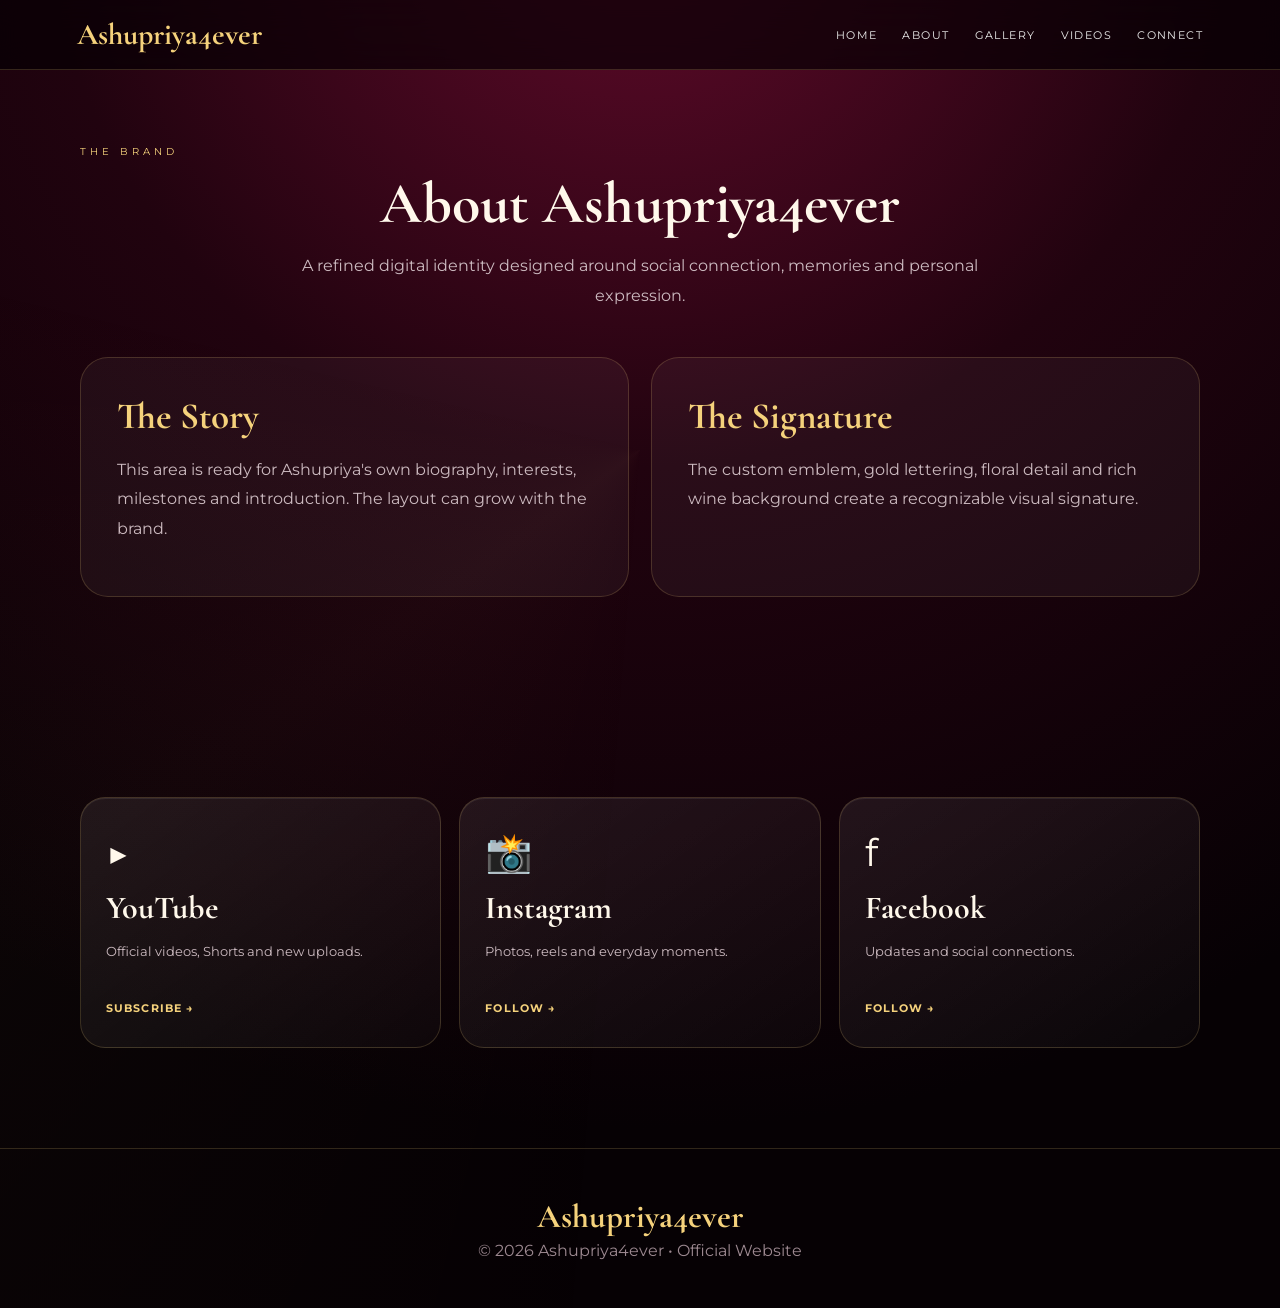
==== about.html @ ed68268a "Add files via upload" ====
<!doctype html><html><head><title>About | Ashupriya4ever</title><meta charset="UTF-8"><meta name="viewport" content="width=device-width,initial-scale=1.0"><meta name="theme-color" content="#21000f"><link rel="stylesheet" href="style.css"></head><body><nav><a class="brand" href="index.html">Ashupriya4ever</a><div class="navlinks"><a href="index.html">Home</a><a href="about.html">About</a><a href="gallery.html">Gallery</a><a href="videos.html">Videos</a><a href="contact.html">Connect</a></div></nav><section style="padding-top:145px"><div class="wrap"><div class="kicker">The Brand</div><h2>About Ashupriya4ever</h2><p class="lead">A refined digital identity designed around social connection, memories and personal expression.</p><div class="split"><div class="panel"><h3>The Story</h3><p>This area is ready for Ashupriya's own biography, interests, milestones and introduction. The layout can grow with the brand.</p></div><div class="panel"><h3>The Signature</h3><p>The custom emblem, gold lettering, floral detail and rich wine background create a recognizable visual signature.</p></div></div></div></section><section><div class="wrap"><div class="cards">
<div class="card"><div class="icon">▶️</div><h3>YouTube</h3><p>Official videos, Shorts and new uploads.</p><a class="goldlink" href="https://www.youtube.com/@ashupriya4ever739" target="_blank">Subscribe →</a></div>
<div class="card"><div class="icon">📸</div><h3>Instagram</h3><p>Photos, reels and everyday moments.</p><a class="goldlink" href="https://www.instagram.com/ashupriya4ever/" target="_blank">Follow →</a></div>
<div class="card"><div class="icon">f</div><h3>Facebook</h3><p>Updates and social connections.</p><a class="goldlink" href="https://www.facebook.com/share/18zzx9UyUu/" target="_blank">Follow →</a></div>
</div></div></section><footer><div class="footerbrand">Ashupriya4ever</div><div>© 2026 Ashupriya4ever • Official Website</div></footer></body></html>
---- style.css ----
@import url('https://fonts.googleapis.com/css2?family=Cormorant+Garamond:wght@500;600;700&family=Montserrat:wght@400;500;600;700&display=swap');
:root{--bg:#070105;--wine:#2a0011;--wine2:#650b2c;--gold:#f5d27c;--gold2:#a96e17;--cream:#fff8eb;--muted:#cdbbc1;--line:rgba(245,210,124,.18)}
*{box-sizing:border-box}html{scroll-behavior:smooth}body{margin:0;background:radial-gradient(circle at 50% -10%,#650b2c 0,#21030f 38%,#060104 80%);color:var(--cream);font-family:Montserrat,Arial,sans-serif;overflow-x:hidden}
body:before{content:"";position:fixed;inset:-50%;z-index:-1;background:conic-gradient(from 180deg,transparent,rgba(245,210,124,.025),transparent 30%);animation:spin 22s linear infinite}@keyframes spin{to{transform:rotate(360deg)}}
a{text-decoration:none;color:inherit}nav{position:fixed;z-index:99;top:0;left:0;right:0;height:70px;padding:0 6%;display:flex;align-items:center;justify-content:space-between;background:rgba(5,1,4,.68);backdrop-filter:blur(18px);border-bottom:1px solid var(--line)}.brand{font:700 30px "Cormorant Garamond",serif;color:var(--gold)}.navlinks{display:flex;gap:25px}.navlinks a{font-size:11px;letter-spacing:.13em;text-transform:uppercase;color:#eee}.navlinks a:hover{color:var(--gold)}
.hero{min-height:100vh;display:grid;place-items:center;text-align:center;padding:110px 20px 60px;position:relative}.hero:after{content:"";position:absolute;width:70vw;height:70vw;max-width:800px;max-height:800px;border-radius:50%;border:1px solid rgba(245,210,124,.08);box-shadow:0 0 120px rgba(101,11,44,.3);pointer-events:none}.hero-inner{max-width:1100px;position:relative;z-index:2}.logo{width:min(650px,96vw);filter:drop-shadow(0 25px 65px #000);animation:float 6s ease-in-out infinite}@keyframes float{50%{transform:translateY(-9px)}}.eyebrow,.kicker{font-size:10px;letter-spacing:.4em;text-transform:uppercase;color:var(--gold)}.tagline{font-size:11px;letter-spacing:.27em;color:var(--muted);margin-top:-4px}.actions{display:flex;justify-content:center;flex-wrap:wrap;gap:12px;margin-top:28px}.btn{padding:14px 22px;border-radius:999px;border:1px solid var(--line);font-size:11px;font-weight:700;letter-spacing:.1em;text-transform:uppercase;transition:.25s}.btn:hover{transform:translateY(-4px)}.primary{color:#18050a;background:linear-gradient(135deg,#f9df99,#a97016);box-shadow:0 15px 35px rgba(169,112,22,.2)}.ghost{background:rgba(255,255,255,.045)}
section{padding:100px 6%}.wrap{max-width:1120px;margin:auto}h1,h2,h3{font-family:"Cormorant Garamond",serif}h2{text-align:center;font-size:58px;margin:10px 0 12px}.lead{max-width:700px;margin:0 auto 45px;text-align:center;color:var(--muted);line-height:1.9}
.cards{display:grid;grid-template-columns:repeat(3,1fr);gap:18px}.card{padding:31px 25px;border:1px solid var(--line);border-radius:25px;background:linear-gradient(145deg,rgba(255,255,255,.075),rgba(255,255,255,.025));box-shadow:inset 0 1px rgba(255,255,255,.08);transition:.3s}.card:hover{transform:translateY(-7px);border-color:rgba(245,210,124,.5)}.card .icon{font-size:38px}.card h3{font-size:32px;margin:12px 0 7px}.card p{font-size:13px;color:var(--muted);line-height:1.7;min-height:44px}.goldlink{font-size:11px;color:var(--gold);font-weight:700;letter-spacing:.1em;text-transform:uppercase}
.split{display:grid;grid-template-columns:1fr 1fr;gap:22px}.panel{border:1px solid var(--line);border-radius:28px;padding:36px;background:rgba(255,255,255,.045)}.panel h3{font-size:37px;color:var(--gold);margin:0 0 10px}.panel p{color:var(--muted);line-height:1.85}
.video-grid{display:grid;grid-template-columns:repeat(2,1fr);gap:20px}.video-card{aspect-ratio:16/9;border-radius:24px;border:1px solid var(--line);display:grid;place-items:center;text-align:center;background:radial-gradient(circle at 50% 35%,#68102e,#10020a 70%);overflow:hidden;position:relative}.video-card:before{content:"";position:absolute;inset:0;background:linear-gradient(135deg,transparent 40%,rgba(245,210,124,.07),transparent 60%);animation:sweep 4s linear infinite}@keyframes sweep{from{transform:translateX(-100%)}to{transform:translateX(100%)}}.play{width:76px;height:76px;border-radius:50%;display:grid;place-items:center;background:linear-gradient(135deg,#f7dc91,#a66e17);color:#18050a;font-size:28px;position:relative;z-index:2}.video-title{position:absolute;bottom:18px;left:20px;right:20px;font:600 24px "Cormorant Garamond",serif}
.gallery{display:grid;grid-template-columns:repeat(3,1fr);gap:14px}.tile{aspect-ratio:1;border-radius:20px;border:1px solid var(--line);background:linear-gradient(135deg,#4a0920,#100209);display:grid;place-items:center;text-align:center;color:#bba5ad;position:relative;overflow:hidden}.tile:after{content:"";width:65%;height:65%;border:1px solid rgba(245,210,124,.13);border-radius:50%;position:absolute}.tile span{position:relative;z-index:2;font-size:11px;letter-spacing:.15em;text-transform:uppercase}
.stats{display:grid;grid-template-columns:repeat(3,1fr);gap:14px;margin-top:25px}.stat{padding:23px;border-radius:18px;background:rgba(255,255,255,.04);border:1px solid var(--line);text-align:center}.stat strong{display:block;font:700 36px "Cormorant Garamond",serif;color:var(--gold)}.stat span{font-size:10px;letter-spacing:.12em;text-transform:uppercase;color:var(--muted)}
.subscribe{display:flex;align-items:center;justify-content:space-between;gap:20px;padding:28px 32px;border:1px solid var(--line);border-radius:25px;background:linear-gradient(100deg,rgba(245,210,124,.08),rgba(255,255,255,.025));margin-top:30px}.subscribe strong{font:700 31px "Cormorant Garamond",serif}.subscribe small{display:block;color:var(--muted);margin-top:4px}
footer{padding:48px 6%;border-top:1px solid var(--line);text-align:center;color:#9d8991}.footerbrand{font:700 33px "Cormorant Garamond",serif;color:var(--gold);margin-bottom:5px}
@media(max-width:760px){nav{height:62px;padding:0 5%}.brand{font-size:26px}.navlinks{display:none}.hero{padding-top:90px}section{padding:72px 5%}h2{font-size:45px}.cards,.split,.video-grid,.gallery{grid-template-columns:1fr}.stats{grid-template-columns:1fr}.subscribe{display:block;text-align:center;padding:25px}.subscribe .btn{margin-top:18px}.logo{width:100%}}

/* ===== V5 cinematic enhancements ===== */
.cinematic{min-height:100vh;overflow:hidden;background:
 radial-gradient(circle at 50% 35%,rgba(150,18,62,.34),transparent 34%),
 radial-gradient(circle at 15% 85%,rgba(245,210,124,.07),transparent 25%);}
.hero-glow{position:absolute;width:520px;height:520px;border-radius:50%;border:1px solid rgba(245,210,124,.11);box-shadow:0 0 160px rgba(169,112,22,.14),inset 0 0 90px rgba(245,210,124,.04);animation:pulse 5s ease-in-out infinite}
@keyframes pulse{50%{transform:scale(1.08);opacity:.75}}
.hero-copy{max-width:720px;margin:18px auto 0;color:#d9c9cf;line-height:1.8;font-size:14px}
.scrollhint{margin-top:42px;font-size:9px;letter-spacing:.28em;color:#9e8991}.scrollhint span{display:block;color:var(--gold);font-size:22px;margin-top:7px}
.feature-section{background:linear-gradient(180deg,rgba(255,255,255,.025),rgba(0,0,0,.16))}
.video-frame{position:relative;overflow:hidden;border-radius:30px;border:1px solid rgba(245,210,124,.28);background:#080106;box-shadow:0 30px 90px rgba(0,0,0,.42)}
.video-frame iframe{display:block;width:100%;aspect-ratio:16/9;border:0}
.video-frame.large{margin-top:28px}
.center-actions,.video-actions{display:flex;justify-content:center;gap:12px;flex-wrap:wrap;margin-top:22px}
.actions.left{justify-content:flex-start}
.dark-band{background:linear-gradient(180deg,rgba(0,0,0,.18),rgba(101,11,44,.12))}
.highlight-panel{min-height:250px}
.premium-card{position:relative;overflow:hidden}
.premium-card:after{content:"";position:absolute;inset:auto -20% -65% -20%;height:120px;background:radial-gradient(ellipse,rgba(245,210,124,.13),transparent 65%);pointer-events:none}
.page-top{padding-top:145px}
@media(max-width:760px){
 .hero-copy{font-size:13px}
 .hero-glow{width:330px;height:330px}
 .video-frame{border-radius:20px}
 .page-top{padding-top:105px}
 .center-actions,.video-actions{flex-direction:column;align-items:stretch}
 .center-actions .btn,.video-actions .btn{text-align:center}
}

/* ===== V6 real-photo gallery ===== */
.hero-photo{width:min(360px,82vw);aspect-ratio:4/5;margin:0 auto 22px;border-radius:28px;padding:5px;background:linear-gradient(135deg,#f4d47c,#7c3a22,#f4d47c);box-shadow:0 28px 80px rgba(0,0,0,.45)}
.hero-photo img{width:100%;height:100%;object-fit:cover;border-radius:23px;display:block}
.photo-strip-section{padding:72px 0 34px}
.photo-strip{display:grid;grid-template-columns:repeat(4,1fr);gap:14px;margin-top:24px}
.photo-strip a{display:block;overflow:hidden;border-radius:20px;border:1px solid rgba(245,210,124,.22);aspect-ratio:1}
.photo-strip img{width:100%;height:100%;object-fit:cover;transition:transform .5s ease}
.photo-strip a:hover img{transform:scale(1.06)}
.real-gallery{columns:3 260px;column-gap:18px;margin-top:32px}
.real-gallery figure{break-inside:avoid;margin:0 0 18px;position:relative;overflow:hidden;border-radius:22px;border:1px solid rgba(245,210,124,.2);background:#16040d;box-shadow:0 18px 45px rgba(0,0,0,.22)}
.real-gallery img{width:100%;display:block;transition:transform .55s ease,filter .55s ease}
.real-gallery figure:hover img{transform:scale(1.035);filter:saturate(1.08)}
.real-gallery figcaption{padding:13px 15px;color:#ead9df;font-size:12px;letter-spacing:.08em;text-transform:uppercase}
@media(max-width:760px){.photo-strip{grid-template-columns:repeat(2,1fr)}.real-gallery{columns:1}}
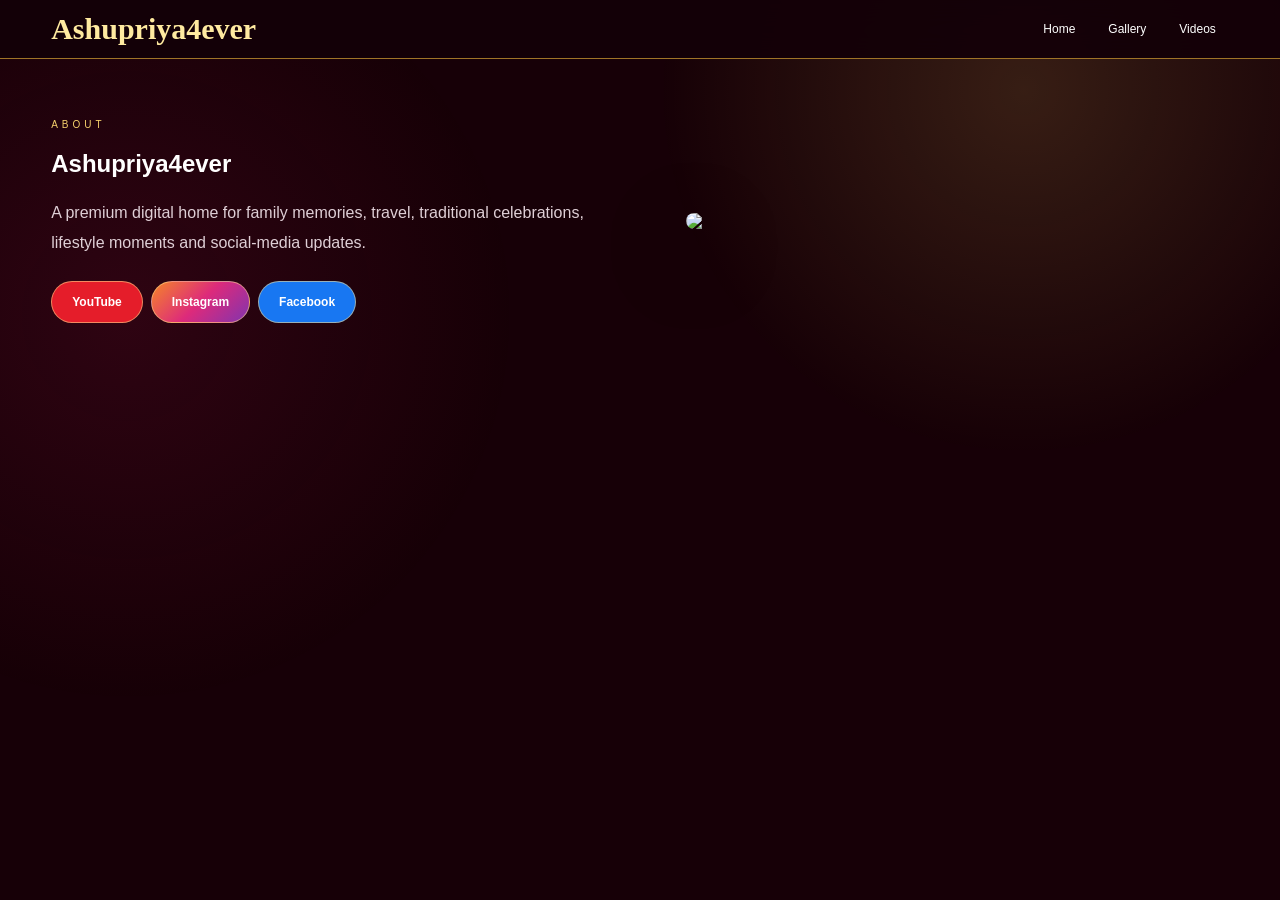
==== commit b7ee3314: "Add files via upload" ====
--- a/about.html
+++ b/about.html
@@ -1,5 +1,18 @@
-<!doctype html><html><head><title>About | Ashupriya4ever</title><meta charset="UTF-8"><meta name="viewport" content="width=device-width,initial-scale=1.0"><meta name="theme-color" content="#21000f"><link rel="stylesheet" href="style.css"></head><body><nav><a class="brand" href="index.html">Ashupriya4ever</a><div class="navlinks"><a href="index.html">Home</a><a href="about.html">About</a><a href="gallery.html">Gallery</a><a href="videos.html">Videos</a><a href="contact.html">Connect</a></div></nav><section style="padding-top:145px"><div class="wrap"><div class="kicker">The Brand</div><h2>About Ashupriya4ever</h2><p class="lead">A refined digital identity designed around social connection, memories and personal expression.</p><div class="split"><div class="panel"><h3>The Story</h3><p>This area is ready for Ashupriya's own biography, interests, milestones and introduction. The layout can grow with the brand.</p></div><div class="panel"><h3>The Signature</h3><p>The custom emblem, gold lettering, floral detail and rich wine background create a recognizable visual signature.</p></div></div></div></section><section><div class="wrap"><div class="cards">
-<div class="card"><div class="icon">▶️</div><h3>YouTube</h3><p>Official videos, Shorts and new uploads.</p><a class="goldlink" href="https://www.youtube.com/@ashupriya4ever739" target="_blank">Subscribe →</a></div>
-<div class="card"><div class="icon">📸</div><h3>Instagram</h3><p>Photos, reels and everyday moments.</p><a class="goldlink" href="https://www.instagram.com/ashupriya4ever/" target="_blank">Follow →</a></div>
-<div class="card"><div class="icon">f</div><h3>Facebook</h3><p>Updates and social connections.</p><a class="goldlink" href="https://www.facebook.com/share/18zzx9UyUu/" target="_blank">Follow →</a></div>
-</div></div></section><footer><div class="footerbrand">Ashupriya4ever</div><div>© 2026 Ashupriya4ever • Official Website</div></footer></body></html>+<!doctype html><html><head><meta charset="utf-8"><meta name="viewport" content="width=device-width,initial-scale=1"><title>About Ashupriya4ever</title><style>
+*{box-sizing:border-box}html{scroll-behavior:smooth}body{margin:0;background:#170007;color:#fff;font-family:Arial,Helvetica,sans-serif}
+body:before{content:"";position:fixed;inset:0;pointer-events:none;background:radial-gradient(circle at 80% 10%,rgba(255,210,100,.14),transparent 28%),radial-gradient(circle at 10% 35%,rgba(220,30,100,.12),transparent 30%);z-index:-1}
+a{text-decoration:none;color:inherit}.wrap{width:min(1180px,92%);margin:auto}
+nav{position:sticky;top:0;z-index:20;background:rgba(20,0,8,.94);backdrop-filter:blur(14px);border-bottom:1px solid #9f7427;padding:12px 4%;display:flex;align-items:center;justify-content:space-between;gap:12px}
+.brand{font-family:Georgia,serif;font-size:30px;font-weight:700;color:#ffeaa0}.nav{display:flex;gap:7px;flex-wrap:wrap;justify-content:flex-end}.nav a{font-size:12px;padding:9px 13px;border-radius:20px}.nav a:hover{background:#e8bd55;color:#23000a}
+.hero{padding:55px 0 45px}.hero-grid{display:grid;grid-template-columns:1fr 1fr;gap:45px;align-items:center}.eyebrow{font-size:11px;letter-spacing:4px;color:#f6d36e;text-transform:uppercase}.hero h1{font-family:Georgia,serif;font-size:clamp(54px,7vw,92px);line-height:.88;color:#ffeaa0;margin:15px 0;text-shadow:0 10px 35px #000}.hero h2{letter-spacing:5px;font-size:14px;margin:20px 0;color:#fff}.hero p{color:#e6d9df;line-height:1.8;max-width:610px}.buttons{display:flex;flex-wrap:wrap;gap:8px;margin-top:22px}.btn{padding:13px 20px;border-radius:28px;font-weight:700;font-size:12px;border:1px solid rgba(255,225,140,.55);display:inline-block}.yt{background:#e51d2a}.ig{background:linear-gradient(135deg,#f58529,#dd2a7b,#8134af)}.fb{background:#1877f2}.gold{background:linear-gradient(135deg,#fff0a0,#c28a27);color:#260009}
+.logo-wrap{display:flex;justify-content:center;align-items:center}.logo{width:min(520px,95%);max-height:500px;object-fit:contain;filter:drop-shadow(0 25px 40px rgba(0,0,0,.65));border-radius:24px}
+.ribbon{height:18px;background:linear-gradient(90deg,transparent,#c49334,#fff0a0,#c49334,transparent)}
+section{padding:60px 0}.head{display:flex;justify-content:space-between;align-items:end;margin-bottom:24px}.kicker{font-size:10px;letter-spacing:4px;color:#f4cf6b;text-transform:uppercase}.head h2{font-family:Georgia,serif;font-size:46px;color:#ffeaa0;margin:7px 0}.gallery{display:grid;grid-template-columns:repeat(4,1fr);gap:15px}.card{border:1px solid rgba(244,207,107,.45);border-radius:18px;overflow:hidden;background:#24000e;box-shadow:0 16px 35px rgba(0,0,0,.25)}.card img{width:100%;aspect-ratio:1/1;object-fit:cover;display:block;transition:.35s}.card:hover img{transform:scale(1.04)}
+.video-grid{display:grid;grid-template-columns:repeat(3,1fr);gap:18px}.video{overflow:hidden;border:1px solid rgba(244,207,107,.35);border-radius:18px;background:rgba(255,255,255,.05)}.video img{width:100%;aspect-ratio:16/9;object-fit:cover}.video div{padding:16px}.video h3{font-size:16px;margin:0 0 7px}.video p{font-size:12px;line-height:1.6;color:#dfcfd6;margin:0 0 12px}
+.social{display:grid;grid-template-columns:repeat(3,1fr);gap:18px}.social-box{padding:25px;border-radius:20px;border:1px solid rgba(244,207,107,.35);background:linear-gradient(135deg,rgba(255,255,255,.09),rgba(255,255,255,.025))}
+footer{text-align:center;padding:35px 0;border-top:1px solid rgba(244,207,107,.25);color:#bfaeb5;font-size:11px}.footer-brand{font-family:Georgia,serif;font-size:29px;color:#ffeaa0;margin-bottom:7px}
+@media(max-width:850px){.hero-grid{grid-template-columns:1fr;text-align:center}.hero p{margin-left:auto;margin-right:auto}.buttons{justify-content:center}.gallery{grid-template-columns:repeat(2,1fr)}.video-grid{grid-template-columns:1fr 1fr}.social{grid-template-columns:1fr}.nav{width:100%;justify-content:center}nav{flex-wrap:wrap;justify-content:center}}
+@media(max-width:520px){.gallery,.video-grid{grid-template-columns:1fr}.head{display:block}.head h2{font-size:38px}.hero h1{font-size:57px}}
+</style></head><body>
+<nav><div class="brand">Ashupriya4ever</div><div class="nav"><a href="index.html">Home</a><a href="gallery.html">Gallery</a><a href="videos.html">Videos</a></div></nav>
+<section><div class="wrap hero-grid"><div><div class="kicker">About</div><h2>Ashupriya4ever</h2><p style="color:#dfcfd6;line-height:1.9">A premium digital home for family memories, travel, traditional celebrations, lifestyle moments and social-media updates.</p><div class="buttons"><a class="btn yt" href="https://www.youtube.com/@ashupriya4ever739" target="_blank">YouTube</a><a class="btn ig" href="https://www.instagram.com/ashupriya4ever/" target="_blank">Instagram</a><a class="btn fb" href="https://www.facebook.com/share/18zzx9UyUu/" target="_blank">Facebook</a></div></div><div class="logo-wrap"><img class="logo" src="assets/ashupriya4ever-logo.png"></div></div></section></body></html>
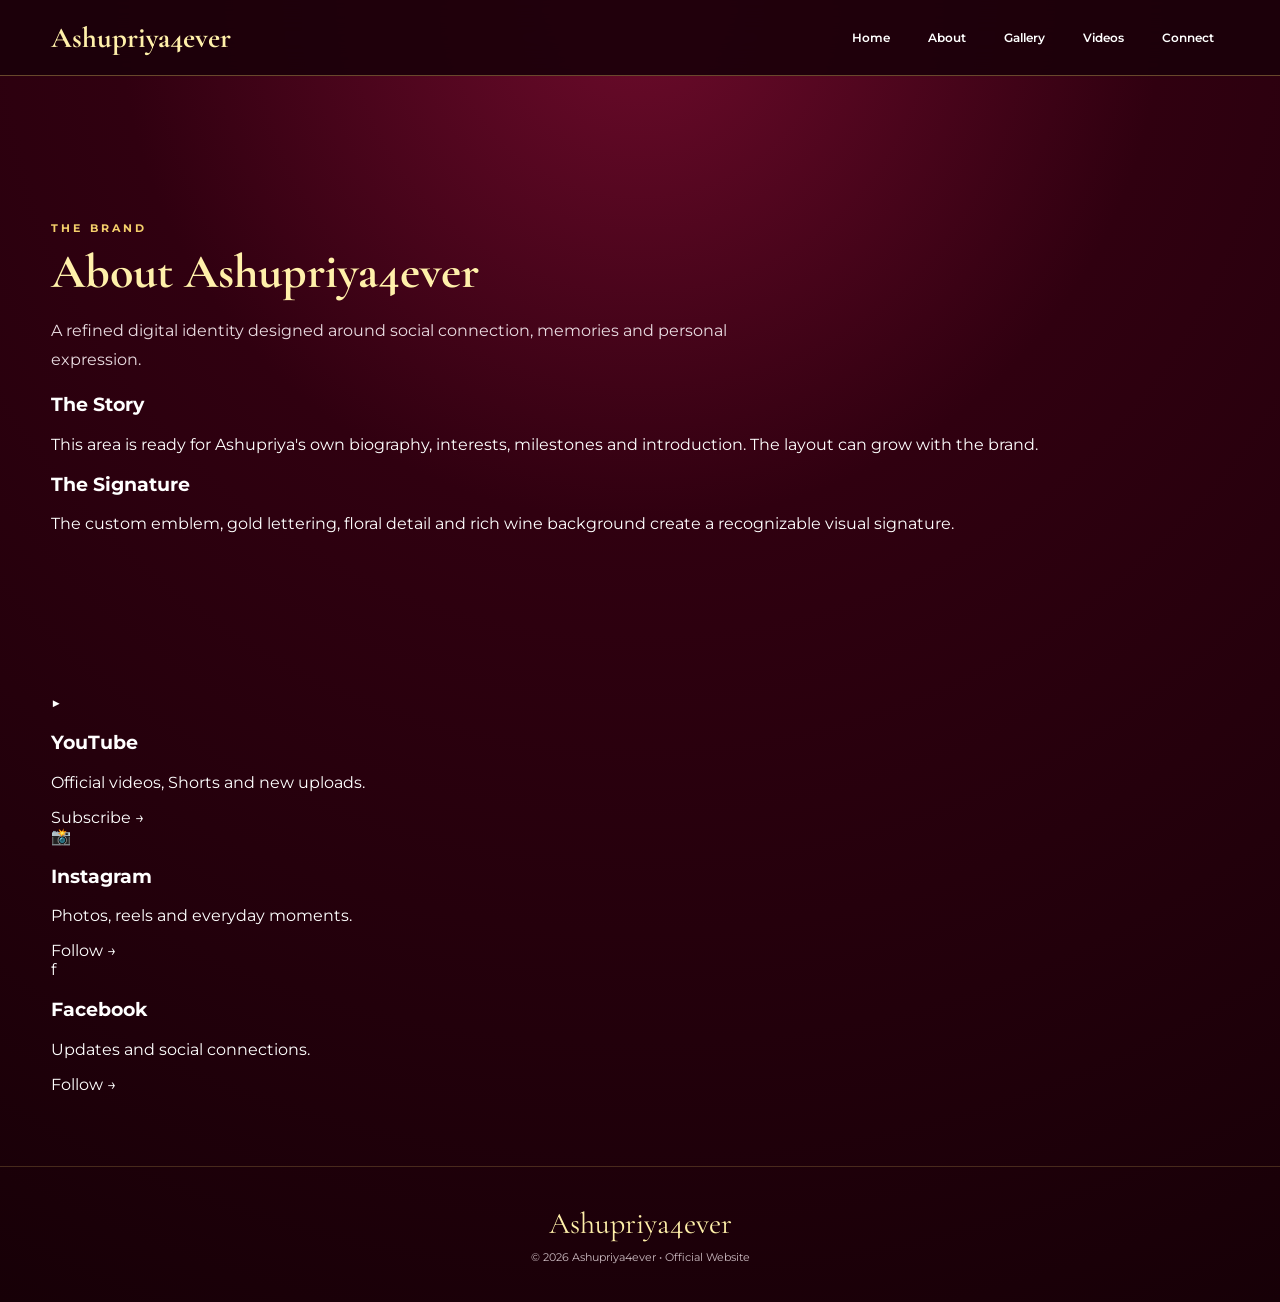
==== commit 33353027: "Add files via upload" ====
--- a/about.html
+++ b/about.html
@@ -1,18 +1,5 @@
-<!doctype html><html><head><meta charset="utf-8"><meta name="viewport" content="width=device-width,initial-scale=1"><title>About Ashupriya4ever</title><style>
-*{box-sizing:border-box}html{scroll-behavior:smooth}body{margin:0;background:#170007;color:#fff;font-family:Arial,Helvetica,sans-serif}
-body:before{content:"";position:fixed;inset:0;pointer-events:none;background:radial-gradient(circle at 80% 10%,rgba(255,210,100,.14),transparent 28%),radial-gradient(circle at 10% 35%,rgba(220,30,100,.12),transparent 30%);z-index:-1}
-a{text-decoration:none;color:inherit}.wrap{width:min(1180px,92%);margin:auto}
-nav{position:sticky;top:0;z-index:20;background:rgba(20,0,8,.94);backdrop-filter:blur(14px);border-bottom:1px solid #9f7427;padding:12px 4%;display:flex;align-items:center;justify-content:space-between;gap:12px}
-.brand{font-family:Georgia,serif;font-size:30px;font-weight:700;color:#ffeaa0}.nav{display:flex;gap:7px;flex-wrap:wrap;justify-content:flex-end}.nav a{font-size:12px;padding:9px 13px;border-radius:20px}.nav a:hover{background:#e8bd55;color:#23000a}
-.hero{padding:55px 0 45px}.hero-grid{display:grid;grid-template-columns:1fr 1fr;gap:45px;align-items:center}.eyebrow{font-size:11px;letter-spacing:4px;color:#f6d36e;text-transform:uppercase}.hero h1{font-family:Georgia,serif;font-size:clamp(54px,7vw,92px);line-height:.88;color:#ffeaa0;margin:15px 0;text-shadow:0 10px 35px #000}.hero h2{letter-spacing:5px;font-size:14px;margin:20px 0;color:#fff}.hero p{color:#e6d9df;line-height:1.8;max-width:610px}.buttons{display:flex;flex-wrap:wrap;gap:8px;margin-top:22px}.btn{padding:13px 20px;border-radius:28px;font-weight:700;font-size:12px;border:1px solid rgba(255,225,140,.55);display:inline-block}.yt{background:#e51d2a}.ig{background:linear-gradient(135deg,#f58529,#dd2a7b,#8134af)}.fb{background:#1877f2}.gold{background:linear-gradient(135deg,#fff0a0,#c28a27);color:#260009}
-.logo-wrap{display:flex;justify-content:center;align-items:center}.logo{width:min(520px,95%);max-height:500px;object-fit:contain;filter:drop-shadow(0 25px 40px rgba(0,0,0,.65));border-radius:24px}
-.ribbon{height:18px;background:linear-gradient(90deg,transparent,#c49334,#fff0a0,#c49334,transparent)}
-section{padding:60px 0}.head{display:flex;justify-content:space-between;align-items:end;margin-bottom:24px}.kicker{font-size:10px;letter-spacing:4px;color:#f4cf6b;text-transform:uppercase}.head h2{font-family:Georgia,serif;font-size:46px;color:#ffeaa0;margin:7px 0}.gallery{display:grid;grid-template-columns:repeat(4,1fr);gap:15px}.card{border:1px solid rgba(244,207,107,.45);border-radius:18px;overflow:hidden;background:#24000e;box-shadow:0 16px 35px rgba(0,0,0,.25)}.card img{width:100%;aspect-ratio:1/1;object-fit:cover;display:block;transition:.35s}.card:hover img{transform:scale(1.04)}
-.video-grid{display:grid;grid-template-columns:repeat(3,1fr);gap:18px}.video{overflow:hidden;border:1px solid rgba(244,207,107,.35);border-radius:18px;background:rgba(255,255,255,.05)}.video img{width:100%;aspect-ratio:16/9;object-fit:cover}.video div{padding:16px}.video h3{font-size:16px;margin:0 0 7px}.video p{font-size:12px;line-height:1.6;color:#dfcfd6;margin:0 0 12px}
-.social{display:grid;grid-template-columns:repeat(3,1fr);gap:18px}.social-box{padding:25px;border-radius:20px;border:1px solid rgba(244,207,107,.35);background:linear-gradient(135deg,rgba(255,255,255,.09),rgba(255,255,255,.025))}
-footer{text-align:center;padding:35px 0;border-top:1px solid rgba(244,207,107,.25);color:#bfaeb5;font-size:11px}.footer-brand{font-family:Georgia,serif;font-size:29px;color:#ffeaa0;margin-bottom:7px}
-@media(max-width:850px){.hero-grid{grid-template-columns:1fr;text-align:center}.hero p{margin-left:auto;margin-right:auto}.buttons{justify-content:center}.gallery{grid-template-columns:repeat(2,1fr)}.video-grid{grid-template-columns:1fr 1fr}.social{grid-template-columns:1fr}.nav{width:100%;justify-content:center}nav{flex-wrap:wrap;justify-content:center}}
-@media(max-width:520px){.gallery,.video-grid{grid-template-columns:1fr}.head{display:block}.head h2{font-size:38px}.hero h1{font-size:57px}}
-</style></head><body>
-<nav><div class="brand">Ashupriya4ever</div><div class="nav"><a href="index.html">Home</a><a href="gallery.html">Gallery</a><a href="videos.html">Videos</a></div></nav>
-<section><div class="wrap hero-grid"><div><div class="kicker">About</div><h2>Ashupriya4ever</h2><p style="color:#dfcfd6;line-height:1.9">A premium digital home for family memories, travel, traditional celebrations, lifestyle moments and social-media updates.</p><div class="buttons"><a class="btn yt" href="https://www.youtube.com/@ashupriya4ever739" target="_blank">YouTube</a><a class="btn ig" href="https://www.instagram.com/ashupriya4ever/" target="_blank">Instagram</a><a class="btn fb" href="https://www.facebook.com/share/18zzx9UyUu/" target="_blank">Facebook</a></div></div><div class="logo-wrap"><img class="logo" src="assets/ashupriya4ever-logo.png"></div></div></section></body></html>+<!doctype html><html><head><title>About | Ashupriya4ever</title><meta charset="UTF-8"><meta name="viewport" content="width=device-width,initial-scale=1.0"><meta name="theme-color" content="#21000f"><link rel="stylesheet" href="style.css"></head><body><nav><a class="brand" href="index.html">Ashupriya4ever</a><div class="navlinks"><a href="index.html">Home</a><a href="about.html">About</a><a href="gallery.html">Gallery</a><a href="videos.html">Videos</a><a href="contact.html">Connect</a></div></nav><section style="padding-top:145px"><div class="wrap"><div class="kicker">The Brand</div><h2>About Ashupriya4ever</h2><p class="lead">A refined digital identity designed around social connection, memories and personal expression.</p><div class="split"><div class="panel"><h3>The Story</h3><p>This area is ready for Ashupriya's own biography, interests, milestones and introduction. The layout can grow with the brand.</p></div><div class="panel"><h3>The Signature</h3><p>The custom emblem, gold lettering, floral detail and rich wine background create a recognizable visual signature.</p></div></div></div></section><section><div class="wrap"><div class="cards">
+<div class="card"><div class="icon">▶️</div><h3>YouTube</h3><p>Official videos, Shorts and new uploads.</p><a class="goldlink" href="https://www.youtube.com/@ashupriya4ever739" target="_blank">Subscribe →</a></div>
+<div class="card"><div class="icon">📸</div><h3>Instagram</h3><p>Photos, reels and everyday moments.</p><a class="goldlink" href="https://www.instagram.com/ashupriya4ever/" target="_blank">Follow →</a></div>
+<div class="card"><div class="icon">f</div><h3>Facebook</h3><p>Updates and social connections.</p><a class="goldlink" href="https://www.facebook.com/share/18zzx9UyUu/" target="_blank">Follow →</a></div>
+</div></div></section><footer><div class="footerbrand">Ashupriya4ever</div><div>© 2026 Ashupriya4ever • Official Website</div></footer></body></html>
--- a/style.css
+++ b/style.css
@@ -0,0 +1,22 @@
+
+@import url('https://fonts.googleapis.com/css2?family=Cormorant+Garamond:wght@500;600;700&family=Montserrat:wght@400;500;600;700&display=swap');
+:root{--wine:#300010;--wine2:#5d0825;--gold:#f4cf6b;--gold2:#fff0aa;--cream:#fff8ee;--text:#fff;--muted:#eadce2}
+*{box-sizing:border-box}html{scroll-behavior:smooth}body{margin:0;background:radial-gradient(circle at 50% 0,#6d0b2b 0,#300010 36%,#170007 100%);color:var(--text);font-family:Montserrat,Arial,sans-serif}
+a{text-decoration:none;color:inherit}.wrap{width:min(1180px,92%);margin:auto}
+nav{position:sticky;top:0;z-index:50;height:76px;display:flex;align-items:center;justify-content:space-between;padding:0 4%;background:rgba(28,0,10,.92);backdrop-filter:blur(16px);border-bottom:1px solid rgba(244,207,107,.35)}
+.brand{font-family:"Cormorant Garamond",serif;font-size:29px;font-weight:700;color:var(--gold2);white-space:nowrap}.navlinks{display:flex;gap:8px;align-items:center}.navlinks a{padding:11px 15px;border-radius:22px;font-size:12px;font-weight:600}.navlinks a:hover,.navlinks a.active{background:linear-gradient(135deg,var(--gold),#c9912e);color:#28000c}
+.hero{position:relative;min-height:650px;padding:55px 0 70px;overflow:hidden}.hero:before{content:"";position:absolute;inset:0;background:radial-gradient(circle at 80% 35%,rgba(255,220,120,.18),transparent 25%),radial-gradient(circle at 15% 30%,rgba(255,90,150,.12),transparent 28%);pointer-events:none}
+.hero-grid{display:grid;grid-template-columns:1fr 1.05fr;gap:55px;align-items:center;position:relative;z-index:2}.hero-copy{text-align:left}.eyebrow,.kicker{font-size:11px;letter-spacing:.28em;text-transform:uppercase;color:var(--gold);font-weight:700}.hero h1{font-family:"Cormorant Garamond",serif;font-size:clamp(55px,8vw,105px);line-height:.8;margin:16px 0;color:var(--gold2);text-shadow:0 8px 30px #000}.hero h2{font-size:15px;letter-spacing:.22em;margin:24px 0;color:#fff}.hero p{line-height:1.8;color:var(--muted);max-width:620px}.logo-card{display:flex;justify-content:center;align-items:center}.logo-card img{width:min(390px,78vw);max-height:420px;object-fit:contain;filter:drop-shadow(0 24px 40px rgba(0,0,0,.55))}
+.btn{display:inline-flex;align-items:center;justify-content:center;gap:8px;padding:14px 22px;border-radius:30px;font-size:12px;font-weight:700;border:1px solid rgba(244,207,107,.55);transition:.25s;margin:5px}.btn.primary{background:linear-gradient(135deg,#fff0a0,#c78b27);color:#260009}.btn.ghost{background:rgba(255,255,255,.06);color:#fff}.btn:hover{transform:translateY(-2px);box-shadow:0 12px 30px rgba(0,0,0,.3)}
+.social-buttons{display:flex;flex-wrap:wrap;margin-top:20px}.social-buttons .yt{background:#e31b23}.social-buttons .ig{background:linear-gradient(135deg,#f58529,#dd2a7b,#8134af)}.social-buttons .fb{background:#1877f2}
+.gold-wave{height:26px;background:linear-gradient(135deg,transparent 0 12%,#8b5a13 12% 14%,#ffe28a 14% 18%,#b57919 18% 20%,transparent 20% 80%,#b57919 80% 82%,#ffe28a 82% 86%,#8b5a13 86% 88%,transparent 88%)}
+section{padding:72px 0}.section-head{display:flex;justify-content:space-between;align-items:end;gap:20px;margin-bottom:28px}.section-head h2,h2{font-family:"Cormorant Garamond",serif;font-size:48px;margin:8px 0;color:var(--gold2)}.lead{color:var(--muted);line-height:1.8;max-width:760px}
+.stats{display:grid;grid-template-columns:repeat(4,1fr);border:1px solid rgba(244,207,107,.35);border-radius:20px;overflow:hidden;background:rgba(255,255,255,.04)}.stat{text-align:center;padding:24px 12px;border-right:1px solid rgba(244,207,107,.22)}.stat:last-child{border:0}.stat b{display:block;font-family:"Cormorant Garamond";font-size:25px;color:#190008}.stat{background:linear-gradient(135deg,#ffe08a,#c68b28);color:#210008}.stat span{font-size:10px;font-weight:700;text-transform:uppercase;letter-spacing:.1em}
+.gallery-grid{display:grid;grid-template-columns:repeat(4,1fr);gap:16px}.gallery-grid a{display:block;aspect-ratio:1;overflow:hidden;border-radius:18px;border:1px solid rgba(244,207,107,.5);background:#100006}.gallery-grid img{width:100%;height:100%;object-fit:cover;transition:.45s}.gallery-grid a:hover img{transform:scale(1.07)}
+.video-grid{display:grid;grid-template-columns:repeat(4,1fr);gap:18px}.video-card{overflow:hidden;border-radius:18px;border:1px solid rgba(244,207,107,.35);background:rgba(255,255,255,.055);box-shadow:0 18px 45px rgba(0,0,0,.25)}.video-card img{width:100%;aspect-ratio:16/9;object-fit:cover}.video-card .body{padding:16px}.video-card h3{font-size:13px;margin:0 0 8px}.video-card p{font-size:11px;color:var(--muted);line-height:1.6;margin:0 0 12px}
+.social-grid{display:grid;grid-template-columns:repeat(3,1fr);gap:18px}.social-card{padding:28px;border-radius:22px;border:1px solid rgba(244,207,107,.3);background:linear-gradient(135deg,rgba(255,255,255,.08),rgba(255,255,255,.025))}.social-card h3{margin:0 0 8px;font-size:20px}.social-card p{color:var(--muted);font-size:12px;line-height:1.7}.social-card.yt{box-shadow:inset 0 3px #e31b23}.social-card.ig{box-shadow:inset 0 3px #d62976}.social-card.fb{box-shadow:inset 0 3px #1877f2}
+footer{padding:38px 0;text-align:center;border-top:1px solid rgba(244,207,107,.2);color:#cbbac1;font-size:11px}.footerbrand{font-family:"Cormorant Garamond";font-size:30px;color:var(--gold2);margin-bottom:8px}
+.page-top{padding-top:80px}.real-gallery{columns:3 260px;column-gap:18px}.real-gallery figure{break-inside:avoid;margin:0 0 18px;overflow:hidden;border-radius:20px;background:#16040d;border:1px solid rgba(244,207,107,.35)}.real-gallery img{width:100%;display:block}.real-gallery figcaption{padding:13px;color:#fff;font-size:11px;letter-spacing:.08em;text-transform:uppercase}
+.video-frame{overflow:hidden;border-radius:24px;border:1px solid rgba(244,207,107,.4);background:#000}.video-frame iframe{display:block;width:100%;aspect-ratio:16/9;border:0}.center{text-align:center;margin-top:22px}
+@media(max-width:850px){nav{height:auto;min-height:70px;flex-wrap:wrap;padding:12px 4%;gap:8px}.navlinks{overflow:auto;width:100%;justify-content:flex-start}.hero-grid{grid-template-columns:1fr;text-align:center}.hero-copy{text-align:center}.hero p{margin-left:auto;margin-right:auto}.social-buttons{justify-content:center}.stats{grid-template-columns:repeat(2,1fr)}.stat:nth-child(2){border-right:0}.gallery-grid{grid-template-columns:repeat(2,1fr)}.video-grid{grid-template-columns:repeat(2,1fr)}.social-grid{grid-template-columns:1fr}.section-head{display:block}}
+@media(max-width:520px){.hero{padding-top:35px}.hero h1{font-size:58px}.gallery-grid,.video-grid{grid-template-columns:1fr}.stats{grid-template-columns:1fr}.stat{border-right:0;border-bottom:1px solid rgba(244,207,107,.22)}.stat:last-child{border-bottom:0}.real-gallery{columns:1}}
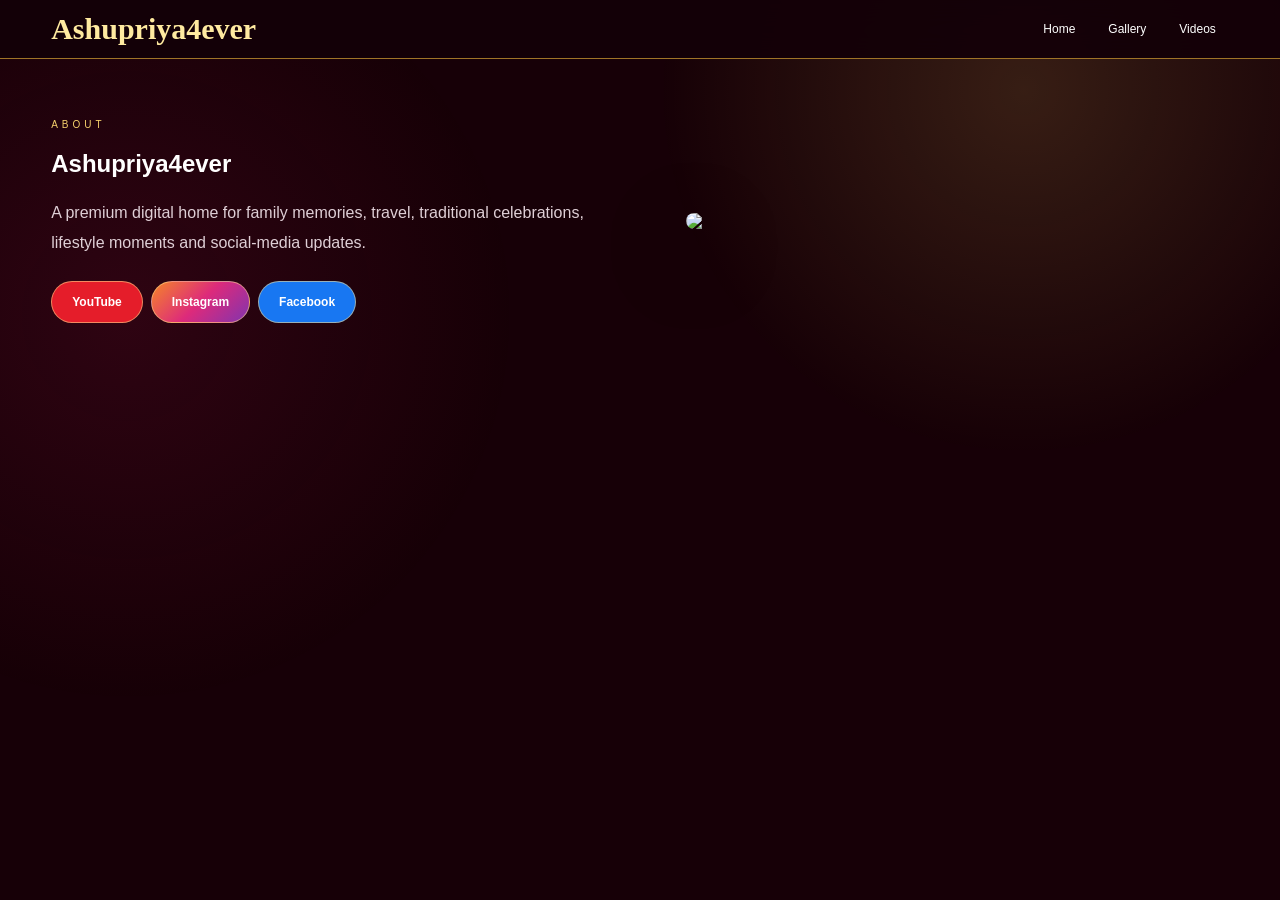
==== commit 073bcf4d: "Add files via upload" ====
--- a/about.html
+++ b/about.html
@@ -1,5 +1,18 @@
-<!doctype html><html><head><title>About | Ashupriya4ever</title><meta charset="UTF-8"><meta name="viewport" content="width=device-width,initial-scale=1.0"><meta name="theme-color" content="#21000f"><link rel="stylesheet" href="style.css"></head><body><nav><a class="brand" href="index.html">Ashupriya4ever</a><div class="navlinks"><a href="index.html">Home</a><a href="about.html">About</a><a href="gallery.html">Gallery</a><a href="videos.html">Videos</a><a href="contact.html">Connect</a></div></nav><section style="padding-top:145px"><div class="wrap"><div class="kicker">The Brand</div><h2>About Ashupriya4ever</h2><p class="lead">A refined digital identity designed around social connection, memories and personal expression.</p><div class="split"><div class="panel"><h3>The Story</h3><p>This area is ready for Ashupriya's own biography, interests, milestones and introduction. The layout can grow with the brand.</p></div><div class="panel"><h3>The Signature</h3><p>The custom emblem, gold lettering, floral detail and rich wine background create a recognizable visual signature.</p></div></div></div></section><section><div class="wrap"><div class="cards">
-<div class="card"><div class="icon">▶️</div><h3>YouTube</h3><p>Official videos, Shorts and new uploads.</p><a class="goldlink" href="https://www.youtube.com/@ashupriya4ever739" target="_blank">Subscribe →</a></div>
-<div class="card"><div class="icon">📸</div><h3>Instagram</h3><p>Photos, reels and everyday moments.</p><a class="goldlink" href="https://www.instagram.com/ashupriya4ever/" target="_blank">Follow →</a></div>
-<div class="card"><div class="icon">f</div><h3>Facebook</h3><p>Updates and social connections.</p><a class="goldlink" href="https://www.facebook.com/share/18zzx9UyUu/" target="_blank">Follow →</a></div>
-</div></div></section><footer><div class="footerbrand">Ashupriya4ever</div><div>© 2026 Ashupriya4ever • Official Website</div></footer></body></html>+<!doctype html><html><head><meta charset="utf-8"><meta name="viewport" content="width=device-width,initial-scale=1"><title>About Ashupriya4ever</title><style>
+*{box-sizing:border-box}html{scroll-behavior:smooth}body{margin:0;background:#170007;color:#fff;font-family:Arial,Helvetica,sans-serif}
+body:before{content:"";position:fixed;inset:0;pointer-events:none;background:radial-gradient(circle at 80% 10%,rgba(255,210,100,.14),transparent 28%),radial-gradient(circle at 10% 35%,rgba(220,30,100,.12),transparent 30%);z-index:-1}
+a{text-decoration:none;color:inherit}.wrap{width:min(1180px,92%);margin:auto}
+nav{position:sticky;top:0;z-index:20;background:rgba(20,0,8,.94);backdrop-filter:blur(14px);border-bottom:1px solid #9f7427;padding:12px 4%;display:flex;align-items:center;justify-content:space-between;gap:12px}
+.brand{font-family:Georgia,serif;font-size:30px;font-weight:700;color:#ffeaa0}.nav{display:flex;gap:7px;flex-wrap:wrap;justify-content:flex-end}.nav a{font-size:12px;padding:9px 13px;border-radius:20px}.nav a:hover{background:#e8bd55;color:#23000a}
+.hero{padding:55px 0 45px}.hero-grid{display:grid;grid-template-columns:1fr 1fr;gap:45px;align-items:center}.eyebrow{font-size:11px;letter-spacing:4px;color:#f6d36e;text-transform:uppercase}.hero h1{font-family:Georgia,serif;font-size:clamp(54px,7vw,92px);line-height:.88;color:#ffeaa0;margin:15px 0;text-shadow:0 10px 35px #000}.hero h2{letter-spacing:5px;font-size:14px;margin:20px 0;color:#fff}.hero p{color:#e6d9df;line-height:1.8;max-width:610px}.buttons{display:flex;flex-wrap:wrap;gap:8px;margin-top:22px}.btn{padding:13px 20px;border-radius:28px;font-weight:700;font-size:12px;border:1px solid rgba(255,225,140,.55);display:inline-block}.yt{background:#e51d2a}.ig{background:linear-gradient(135deg,#f58529,#dd2a7b,#8134af)}.fb{background:#1877f2}.gold{background:linear-gradient(135deg,#fff0a0,#c28a27);color:#260009}
+.logo-wrap{display:flex;justify-content:center;align-items:center}.logo{width:min(520px,95%);max-height:500px;object-fit:contain;filter:drop-shadow(0 25px 40px rgba(0,0,0,.65));border-radius:24px}
+.ribbon{height:18px;background:linear-gradient(90deg,transparent,#c49334,#fff0a0,#c49334,transparent)}
+section{padding:60px 0}.head{display:flex;justify-content:space-between;align-items:end;margin-bottom:24px}.kicker{font-size:10px;letter-spacing:4px;color:#f4cf6b;text-transform:uppercase}.head h2{font-family:Georgia,serif;font-size:46px;color:#ffeaa0;margin:7px 0}.gallery{display:grid;grid-template-columns:repeat(4,1fr);gap:15px}.card{border:1px solid rgba(244,207,107,.45);border-radius:18px;overflow:hidden;background:#24000e;box-shadow:0 16px 35px rgba(0,0,0,.25)}.card img{width:100%;aspect-ratio:1/1;object-fit:cover;display:block;transition:.35s}.card:hover img{transform:scale(1.04)}
+.video-grid{display:grid;grid-template-columns:repeat(3,1fr);gap:18px}.video{overflow:hidden;border:1px solid rgba(244,207,107,.35);border-radius:18px;background:rgba(255,255,255,.05)}.video img{width:100%;aspect-ratio:16/9;object-fit:cover}.video div{padding:16px}.video h3{font-size:16px;margin:0 0 7px}.video p{font-size:12px;line-height:1.6;color:#dfcfd6;margin:0 0 12px}
+.social{display:grid;grid-template-columns:repeat(3,1fr);gap:18px}.social-box{padding:25px;border-radius:20px;border:1px solid rgba(244,207,107,.35);background:linear-gradient(135deg,rgba(255,255,255,.09),rgba(255,255,255,.025))}
+footer{text-align:center;padding:35px 0;border-top:1px solid rgba(244,207,107,.25);color:#bfaeb5;font-size:11px}.footer-brand{font-family:Georgia,serif;font-size:29px;color:#ffeaa0;margin-bottom:7px}
+@media(max-width:850px){.hero-grid{grid-template-columns:1fr;text-align:center}.hero p{margin-left:auto;margin-right:auto}.buttons{justify-content:center}.gallery{grid-template-columns:repeat(2,1fr)}.video-grid{grid-template-columns:1fr 1fr}.social{grid-template-columns:1fr}.nav{width:100%;justify-content:center}nav{flex-wrap:wrap;justify-content:center}}
+@media(max-width:520px){.gallery,.video-grid{grid-template-columns:1fr}.head{display:block}.head h2{font-size:38px}.hero h1{font-size:57px}}
+</style></head><body>
+<nav><div class="brand">Ashupriya4ever</div><div class="nav"><a href="index.html">Home</a><a href="gallery.html">Gallery</a><a href="videos.html">Videos</a></div></nav>
+<section><div class="wrap hero-grid"><div><div class="kicker">About</div><h2>Ashupriya4ever</h2><p style="color:#dfcfd6;line-height:1.9">A premium digital home for family memories, travel, traditional celebrations, lifestyle moments and social-media updates.</p><div class="buttons"><a class="btn yt" href="https://www.youtube.com/@ashupriya4ever739" target="_blank">YouTube</a><a class="btn ig" href="https://www.instagram.com/ashupriya4ever/" target="_blank">Instagram</a><a class="btn fb" href="https://www.facebook.com/share/18zzx9UyUu/" target="_blank">Facebook</a></div></div><div class="logo-wrap"><img class="logo" src="assets/ashupriya4ever-logo.png"></div></div></section></body></html>
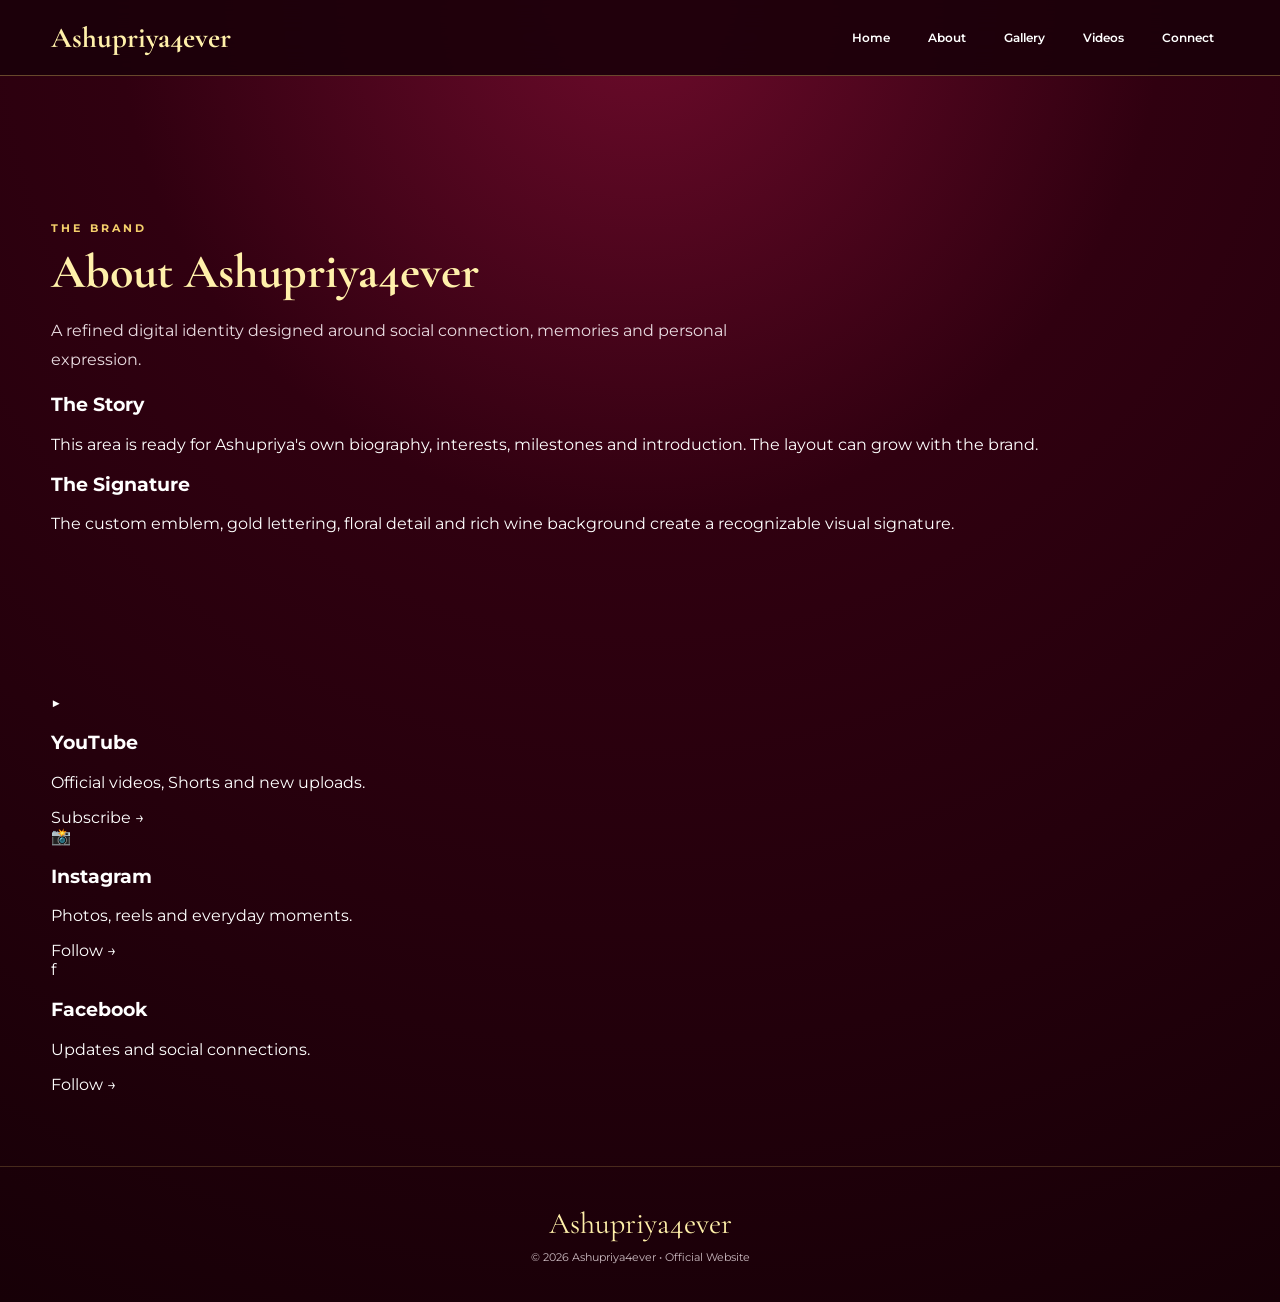
==== commit cf07831a: "Add files via upload" ====
--- a/about.html
+++ b/about.html
@@ -1,18 +1,6 @@
-<!doctype html><html><head><meta charset="utf-8"><meta name="viewport" content="width=device-width,initial-scale=1"><title>About Ashupriya4ever</title><style>
-*{box-sizing:border-box}html{scroll-behavior:smooth}body{margin:0;background:#170007;color:#fff;font-family:Arial,Helvetica,sans-serif}
-body:before{content:"";position:fixed;inset:0;pointer-events:none;background:radial-gradient(circle at 80% 10%,rgba(255,210,100,.14),transparent 28%),radial-gradient(circle at 10% 35%,rgba(220,30,100,.12),transparent 30%);z-index:-1}
-a{text-decoration:none;color:inherit}.wrap{width:min(1180px,92%);margin:auto}
-nav{position:sticky;top:0;z-index:20;background:rgba(20,0,8,.94);backdrop-filter:blur(14px);border-bottom:1px solid #9f7427;padding:12px 4%;display:flex;align-items:center;justify-content:space-between;gap:12px}
-.brand{font-family:Georgia,serif;font-size:30px;font-weight:700;color:#ffeaa0}.nav{display:flex;gap:7px;flex-wrap:wrap;justify-content:flex-end}.nav a{font-size:12px;padding:9px 13px;border-radius:20px}.nav a:hover{background:#e8bd55;color:#23000a}
-.hero{padding:55px 0 45px}.hero-grid{display:grid;grid-template-columns:1fr 1fr;gap:45px;align-items:center}.eyebrow{font-size:11px;letter-spacing:4px;color:#f6d36e;text-transform:uppercase}.hero h1{font-family:Georgia,serif;font-size:clamp(54px,7vw,92px);line-height:.88;color:#ffeaa0;margin:15px 0;text-shadow:0 10px 35px #000}.hero h2{letter-spacing:5px;font-size:14px;margin:20px 0;color:#fff}.hero p{color:#e6d9df;line-height:1.8;max-width:610px}.buttons{display:flex;flex-wrap:wrap;gap:8px;margin-top:22px}.btn{padding:13px 20px;border-radius:28px;font-weight:700;font-size:12px;border:1px solid rgba(255,225,140,.55);display:inline-block}.yt{background:#e51d2a}.ig{background:linear-gradient(135deg,#f58529,#dd2a7b,#8134af)}.fb{background:#1877f2}.gold{background:linear-gradient(135deg,#fff0a0,#c28a27);color:#260009}
-.logo-wrap{display:flex;justify-content:center;align-items:center}.logo{width:min(520px,95%);max-height:500px;object-fit:contain;filter:drop-shadow(0 25px 40px rgba(0,0,0,.65));border-radius:24px}
-.ribbon{height:18px;background:linear-gradient(90deg,transparent,#c49334,#fff0a0,#c49334,transparent)}
-section{padding:60px 0}.head{display:flex;justify-content:space-between;align-items:end;margin-bottom:24px}.kicker{font-size:10px;letter-spacing:4px;color:#f4cf6b;text-transform:uppercase}.head h2{font-family:Georgia,serif;font-size:46px;color:#ffeaa0;margin:7px 0}.gallery{display:grid;grid-template-columns:repeat(4,1fr);gap:15px}.card{border:1px solid rgba(244,207,107,.45);border-radius:18px;overflow:hidden;background:#24000e;box-shadow:0 16px 35px rgba(0,0,0,.25)}.card img{width:100%;aspect-ratio:1/1;object-fit:cover;display:block;transition:.35s}.card:hover img{transform:scale(1.04)}
-.video-grid{display:grid;grid-template-columns:repeat(3,1fr);gap:18px}.video{overflow:hidden;border:1px solid rgba(244,207,107,.35);border-radius:18px;background:rgba(255,255,255,.05)}.video img{width:100%;aspect-ratio:16/9;object-fit:cover}.video div{padding:16px}.video h3{font-size:16px;margin:0 0 7px}.video p{font-size:12px;line-height:1.6;color:#dfcfd6;margin:0 0 12px}
-.social{display:grid;grid-template-columns:repeat(3,1fr);gap:18px}.social-box{padding:25px;border-radius:20px;border:1px solid rgba(244,207,107,.35);background:linear-gradient(135deg,rgba(255,255,255,.09),rgba(255,255,255,.025))}
-footer{text-align:center;padding:35px 0;border-top:1px solid rgba(244,207,107,.25);color:#bfaeb5;font-size:11px}.footer-brand{font-family:Georgia,serif;font-size:29px;color:#ffeaa0;margin-bottom:7px}
-@media(max-width:850px){.hero-grid{grid-template-columns:1fr;text-align:center}.hero p{margin-left:auto;margin-right:auto}.buttons{justify-content:center}.gallery{grid-template-columns:repeat(2,1fr)}.video-grid{grid-template-columns:1fr 1fr}.social{grid-template-columns:1fr}.nav{width:100%;justify-content:center}nav{flex-wrap:wrap;justify-content:center}}
-@media(max-width:520px){.gallery,.video-grid{grid-template-columns:1fr}.head{display:block}.head h2{font-size:38px}.hero h1{font-size:57px}}
-</style></head><body>
-<nav><div class="brand">Ashupriya4ever</div><div class="nav"><a href="index.html">Home</a><a href="gallery.html">Gallery</a><a href="videos.html">Videos</a></div></nav>
-<section><div class="wrap hero-grid"><div><div class="kicker">About</div><h2>Ashupriya4ever</h2><p style="color:#dfcfd6;line-height:1.9">A premium digital home for family memories, travel, traditional celebrations, lifestyle moments and social-media updates.</p><div class="buttons"><a class="btn yt" href="https://www.youtube.com/@ashupriya4ever739" target="_blank">YouTube</a><a class="btn ig" href="https://www.instagram.com/ashupriya4ever/" target="_blank">Instagram</a><a class="btn fb" href="https://www.facebook.com/share/18zzx9UyUu/" target="_blank">Facebook</a></div></div><div class="logo-wrap"><img class="logo" src="assets/ashupriya4ever-logo.png"></div></div></section></body></html>+<!doctype html><html><head><title>About | Ashupriya4ever</title><meta charset="UTF-8"><meta name="viewport" content="width=device-width,initial-scale=1.0"><meta name="theme-color" content="#21000f"><link rel="stylesheet" href="style.css"></head><body><nav><a class="brand" href="index.html">Ashupriya4ever</a><div class="navlinks"><a href="index.html">Home</a><a href="about.html">About</a><a href="gallery.html">Gallery</a><a href="videos.html">Videos</a><a href="contact.html">Connect</a></div></nav><section style="padding-top:145px"><div class="wrap"><div class="kicker">The Brand</div><h2>About Ashupriya4ever</h2><p class="lead">A refined digital identity designed around social connection, memories and personal expression.</p><div class="split"><div class="panel"><h3>The Story</h3><p>This area is ready for Ashupriya's own biography, interests, milestones and introduction. The layout can grow with the brand.</p></div><div class="panel"><h3>The Signature</h3><p>The custom emblem, gold lettering, floral detail and rich wine background create a recognizable visual signature.</p></div></div></div></section><section><div class="wrap"><div class="cards">
+<div class="card"><div class="icon">▶️</div><h3>YouTube</h3><p>Official videos, Shorts and new uploads.</p><a class="goldlink" href="https://www.youtube.com/@ashupriya4ever739" target="_blank">Subscribe →</a></div>
+<div class="card"><div class="icon">📸</div><h3>Instagram</h3><p>Photos, reels and everyday moments.</p><a class="goldlink" href="https://www.instagram.com/ashupriya4ever/" target="_blank">Follow →</a></div>
+<div class="card"><div class="icon">f</div><h3>Facebook</h3><p>Updates and social connections.</p><a class="goldlink" href="https://www.facebook.com/share/18zzx9UyUu/" target="_blank">Follow →</a></div>
+</div></div></section><footer><div class="footerbrand">Ashupriya4ever</div><div>© 2026 Ashupriya4ever • Official Website</div></footer><script src="assets/premium.js"></script>
+</body></html>
--- a/style.css
+++ b/style.css
@@ -0,0 +1,39 @@
+
+@import url('https://fonts.googleapis.com/css2?family=Cormorant+Garamond:wght@500;600;700&family=Montserrat:wght@400;500;600;700&display=swap');
+:root{--wine:#300010;--wine2:#5d0825;--gold:#f4cf6b;--gold2:#fff0aa;--cream:#fff8ee;--text:#fff;--muted:#eadce2}
+*{box-sizing:border-box}html{scroll-behavior:smooth}body{margin:0;background:radial-gradient(circle at 50% 0,#6d0b2b 0,#300010 36%,#170007 100%);color:var(--text);font-family:Montserrat,Arial,sans-serif}
+a{text-decoration:none;color:inherit}.wrap{width:min(1180px,92%);margin:auto}
+nav{position:sticky;top:0;z-index:50;height:76px;display:flex;align-items:center;justify-content:space-between;padding:0 4%;background:rgba(28,0,10,.92);backdrop-filter:blur(16px);border-bottom:1px solid rgba(244,207,107,.35)}
+.brand{font-family:"Cormorant Garamond",serif;font-size:29px;font-weight:700;color:var(--gold2);white-space:nowrap}.navlinks{display:flex;gap:8px;align-items:center}.navlinks a{padding:11px 15px;border-radius:22px;font-size:12px;font-weight:600}.navlinks a:hover,.navlinks a.active{background:linear-gradient(135deg,var(--gold),#c9912e);color:#28000c}
+.hero{position:relative;min-height:650px;padding:55px 0 70px;overflow:hidden}.hero:before{content:"";position:absolute;inset:0;background:radial-gradient(circle at 80% 35%,rgba(255,220,120,.18),transparent 25%),radial-gradient(circle at 15% 30%,rgba(255,90,150,.12),transparent 28%);pointer-events:none}
+.hero-grid{display:grid;grid-template-columns:1fr 1.05fr;gap:55px;align-items:center;position:relative;z-index:2}.hero-copy{text-align:left}.eyebrow,.kicker{font-size:11px;letter-spacing:.28em;text-transform:uppercase;color:var(--gold);font-weight:700}.hero h1{font-family:"Cormorant Garamond",serif;font-size:clamp(55px,8vw,105px);line-height:.8;margin:16px 0;color:var(--gold2);text-shadow:0 8px 30px #000}.hero h2{font-size:15px;letter-spacing:.22em;margin:24px 0;color:#fff}.hero p{line-height:1.8;color:var(--muted);max-width:620px}.logo-card{display:flex;justify-content:center;align-items:center}.logo-card img{width:min(390px,78vw);max-height:420px;object-fit:contain;filter:drop-shadow(0 24px 40px rgba(0,0,0,.55))}
+.btn{display:inline-flex;align-items:center;justify-content:center;gap:8px;padding:14px 22px;border-radius:30px;font-size:12px;font-weight:700;border:1px solid rgba(244,207,107,.55);transition:.25s;margin:5px}.btn.primary{background:linear-gradient(135deg,#fff0a0,#c78b27);color:#260009}.btn.ghost{background:rgba(255,255,255,.06);color:#fff}.btn:hover{transform:translateY(-2px);box-shadow:0 12px 30px rgba(0,0,0,.3)}
+.social-buttons{display:flex;flex-wrap:wrap;margin-top:20px}.social-buttons .yt{background:#e31b23}.social-buttons .ig{background:linear-gradient(135deg,#f58529,#dd2a7b,#8134af)}.social-buttons .fb{background:#1877f2}
+.gold-wave{height:26px;background:linear-gradient(135deg,transparent 0 12%,#8b5a13 12% 14%,#ffe28a 14% 18%,#b57919 18% 20%,transparent 20% 80%,#b57919 80% 82%,#ffe28a 82% 86%,#8b5a13 86% 88%,transparent 88%)}
+section{padding:72px 0}.section-head{display:flex;justify-content:space-between;align-items:end;gap:20px;margin-bottom:28px}.section-head h2,h2{font-family:"Cormorant Garamond",serif;font-size:48px;margin:8px 0;color:var(--gold2)}.lead{color:var(--muted);line-height:1.8;max-width:760px}
+.stats{display:grid;grid-template-columns:repeat(4,1fr);border:1px solid rgba(244,207,107,.35);border-radius:20px;overflow:hidden;background:rgba(255,255,255,.04)}.stat{text-align:center;padding:24px 12px;border-right:1px solid rgba(244,207,107,.22)}.stat:last-child{border:0}.stat b{display:block;font-family:"Cormorant Garamond";font-size:25px;color:#190008}.stat{background:linear-gradient(135deg,#ffe08a,#c68b28);color:#210008}.stat span{font-size:10px;font-weight:700;text-transform:uppercase;letter-spacing:.1em}
+.gallery-grid{display:grid;grid-template-columns:repeat(4,1fr);gap:16px}.gallery-grid a{display:block;aspect-ratio:1;overflow:hidden;border-radius:18px;border:1px solid rgba(244,207,107,.5);background:#100006}.gallery-grid img{width:100%;height:100%;object-fit:cover;transition:.45s}.gallery-grid a:hover img{transform:scale(1.07)}
+.video-grid{display:grid;grid-template-columns:repeat(4,1fr);gap:18px}.video-card{overflow:hidden;border-radius:18px;border:1px solid rgba(244,207,107,.35);background:rgba(255,255,255,.055);box-shadow:0 18px 45px rgba(0,0,0,.25)}.video-card img{width:100%;aspect-ratio:16/9;object-fit:cover}.video-card .body{padding:16px}.video-card h3{font-size:13px;margin:0 0 8px}.video-card p{font-size:11px;color:var(--muted);line-height:1.6;margin:0 0 12px}
+.social-grid{display:grid;grid-template-columns:repeat(3,1fr);gap:18px}.social-card{padding:28px;border-radius:22px;border:1px solid rgba(244,207,107,.3);background:linear-gradient(135deg,rgba(255,255,255,.08),rgba(255,255,255,.025))}.social-card h3{margin:0 0 8px;font-size:20px}.social-card p{color:var(--muted);font-size:12px;line-height:1.7}.social-card.yt{box-shadow:inset 0 3px #e31b23}.social-card.ig{box-shadow:inset 0 3px #d62976}.social-card.fb{box-shadow:inset 0 3px #1877f2}
+footer{padding:38px 0;text-align:center;border-top:1px solid rgba(244,207,107,.2);color:#cbbac1;font-size:11px}.footerbrand{font-family:"Cormorant Garamond";font-size:30px;color:var(--gold2);margin-bottom:8px}
+.page-top{padding-top:80px}.real-gallery{columns:3 260px;column-gap:18px}.real-gallery figure{break-inside:avoid;margin:0 0 18px;overflow:hidden;border-radius:20px;background:#16040d;border:1px solid rgba(244,207,107,.35)}.real-gallery img{width:100%;display:block}.real-gallery figcaption{padding:13px;color:#fff;font-size:11px;letter-spacing:.08em;text-transform:uppercase}
+.video-frame{overflow:hidden;border-radius:24px;border:1px solid rgba(244,207,107,.4);background:#000}.video-frame iframe{display:block;width:100%;aspect-ratio:16/9;border:0}.center{text-align:center;margin-top:22px}
+@media(max-width:850px){nav{height:auto;min-height:70px;flex-wrap:wrap;padding:12px 4%;gap:8px}.navlinks{overflow:auto;width:100%;justify-content:flex-start}.hero-grid{grid-template-columns:1fr;text-align:center}.hero-copy{text-align:center}.hero p{margin-left:auto;margin-right:auto}.social-buttons{justify-content:center}.stats{grid-template-columns:repeat(2,1fr)}.stat:nth-child(2){border-right:0}.gallery-grid{grid-template-columns:repeat(2,1fr)}.video-grid{grid-template-columns:repeat(2,1fr)}.social-grid{grid-template-columns:1fr}.section-head{display:block}}
+@media(max-width:520px){.hero{padding-top:35px}.hero h1{font-size:58px}.gallery-grid,.video-grid{grid-template-columns:1fr}.stats{grid-template-columns:1fr}.stat{border-right:0;border-bottom:1px solid rgba(244,207,107,.22)}.stat:last-child{border-bottom:0}.real-gallery{columns:1}}
+
+
+/* Premium V4 enhancements */
+:root{--lux-gold:#e7c46a;--lux-gold2:#fff1b0;--lux-wine:#5b1535}
+.menu-toggle{display:none;background:transparent;color:var(--lux-gold);border:1px solid rgba(231,196,106,.4);border-radius:10px;padding:7px 10px;font-size:20px}
+.reveal{opacity:0;transform:translateY(18px);transition:opacity .65s ease,transform .65s ease}
+.revealed{opacity:1;transform:none}
+.lightbox{position:fixed;inset:0;background:rgba(0,0,0,.92);display:none;align-items:center;justify-content:center;padding:24px;z-index:9999}
+.lightbox.show{display:flex}.lightbox img{max-width:94vw;max-height:88vh;border-radius:16px;box-shadow:0 20px 80px #000;object-fit:contain}
+.lightbox-close{position:fixed;right:20px;top:16px;width:44px;height:44px;border-radius:50%;border:1px solid rgba(255,255,255,.35);background:#160c12;color:#fff;font-size:28px;cursor:pointer}
+.btn{transition:transform .2s ease,box-shadow .2s ease}.btn:hover{transform:translateY(-2px);box-shadow:0 10px 28px rgba(231,196,106,.18)}
+@media(max-width:760px){
+  .menu-toggle{display:block;margin-left:auto}
+  .navlinks{display:none!important;position:absolute;top:68px;left:12px;right:12px;padding:12px;border-radius:16px;background:rgba(20,10,16,.97);border:1px solid rgba(231,196,106,.25);box-shadow:0 18px 50px #000}
+  .navlinks.open{display:flex!important;flex-direction:column;gap:4px}
+  .navlinks a{padding:12px 10px}
+}
